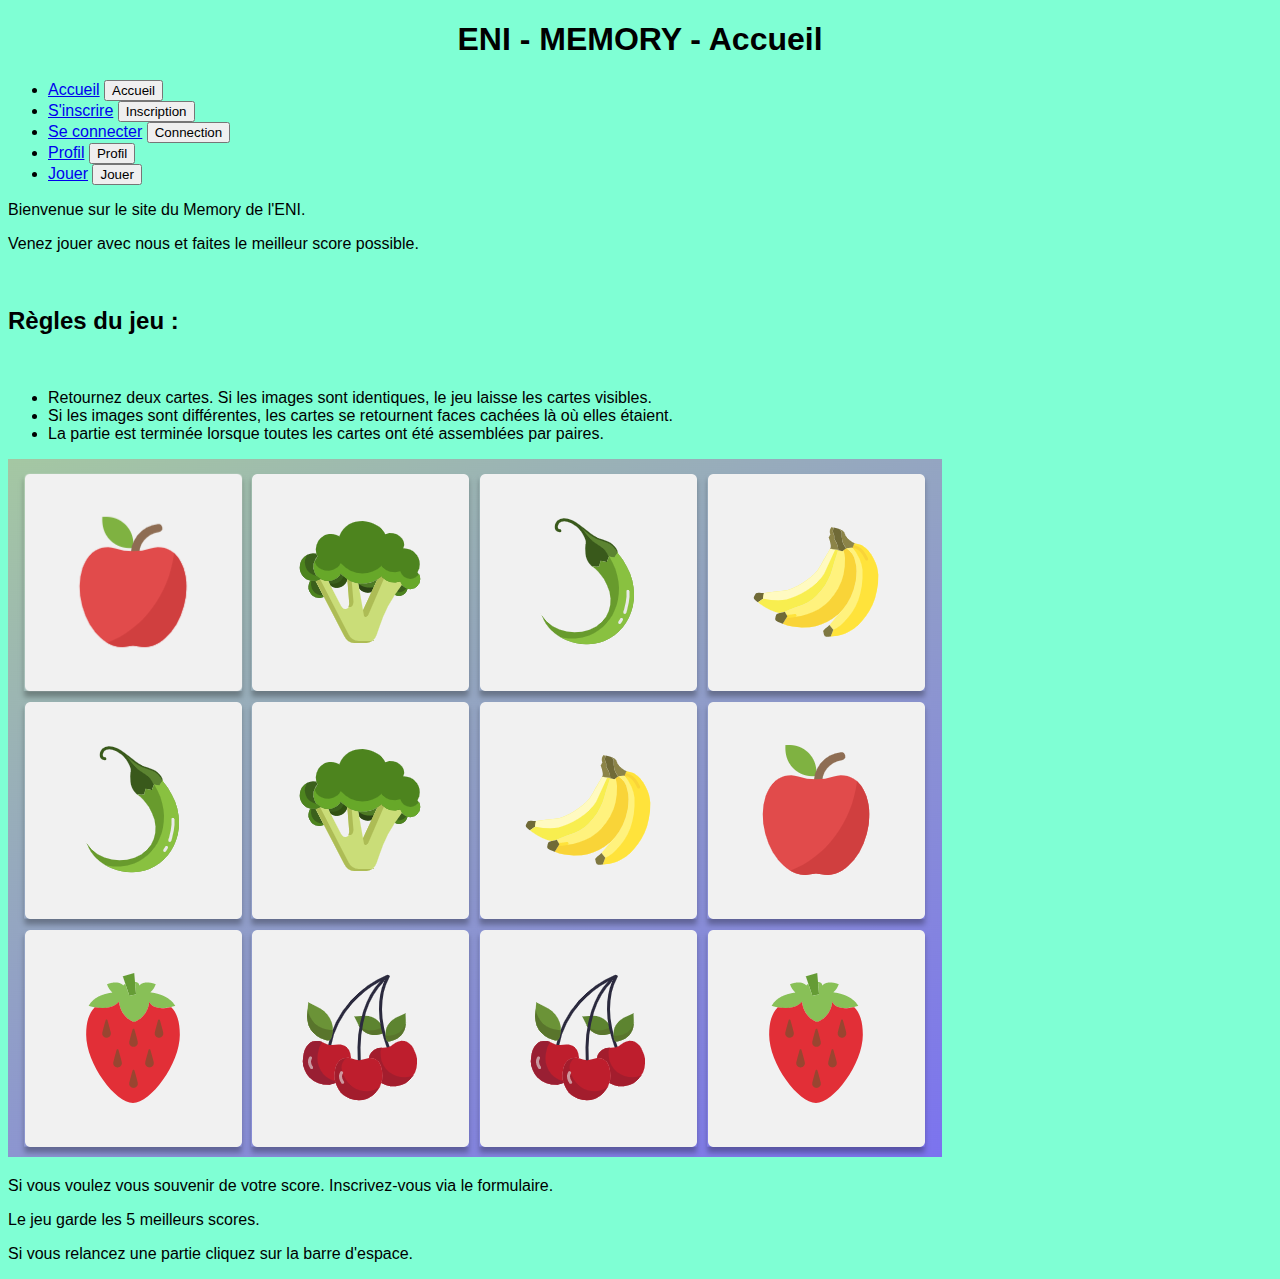
==== formulaire.html @ 679690c1 "Fin première journée" ====
<!DOCTYPE html>
<html lang="en">
<head>
    <meta charset="UTF-8">
    <meta name="viewport" content="width=device-width, initial-scale=1.0">
    <title>Projet-Memory</title>
    <link rel="stylesheet" href="formulaire.css">
</head>
<body>
    <h1>ENI - MEMORY - Accueil </h1>

    <main>
        <nav>
            <ul>
                <li><a href="formulaire.html"><span>Accueil</span></a>
                    <input class="styled" type="button" value="Accueil"/>
                </li>
                <li><a href="inscription.html"><span>S'inscrire</span></a>
                    <input class="styled" type="button" value="Inscription"/>
                </li>
                <li><a href="connection.html"><span>Se connecter</span></a>
                    <input class="styled" type="button" value="Connection"/>
                </li>
                <li><a href="profil.html"><span>Profil</span></a>
                    <input class="styled" type="button" value="Profil"/>
                </li>
                <li><a href="jouer.html"><span>Jouer</span></a>
                    <input class="styled" type="button" value="Jouer"/>
                </li>
                
            </ul>
        </nav>
        <article>
            <p>Bienvenue sur le site du Memory de l'ENI.</p>
            <p>Venez jouer avec nous et faites le meilleur score possible.</p>
            <br>
            <h2>Règles du jeu :</h2>
            <br>
            <ul>
                <li>Retournez deux cartes. Si les images sont identiques, le jeu laisse les cartes visibles.</li>
                <li>Si les images sont différentes, les cartes se retournent faces cachées là où elles étaient.</li>
                <li>La partie est terminée lorsque toutes les cartes ont été assemblées par paires.</li>
            </ul>
            <img src="ressources1/memory-legume/memory_detail.png" alt="Fruits et Légumes" title="Exemple de plateau de memory">
            <p>Si vous voulez vous souvenir de votre score. Inscrivez-vous via le formulaire.</p>
            <p>Le jeu garde les 5 meilleurs scores.</p>
            <p>Si vous relancez une partie cliquez sur la barre d'espace.</p>

        </article>
    </main>

</body>
</html>
---- formulaire.css ----
body{
    background-color: aquamarine;
    font-family: Verdana, Geneva, Tahoma, sans-serif ;
}

h1 {
    text-align: center;
}

.button {

}
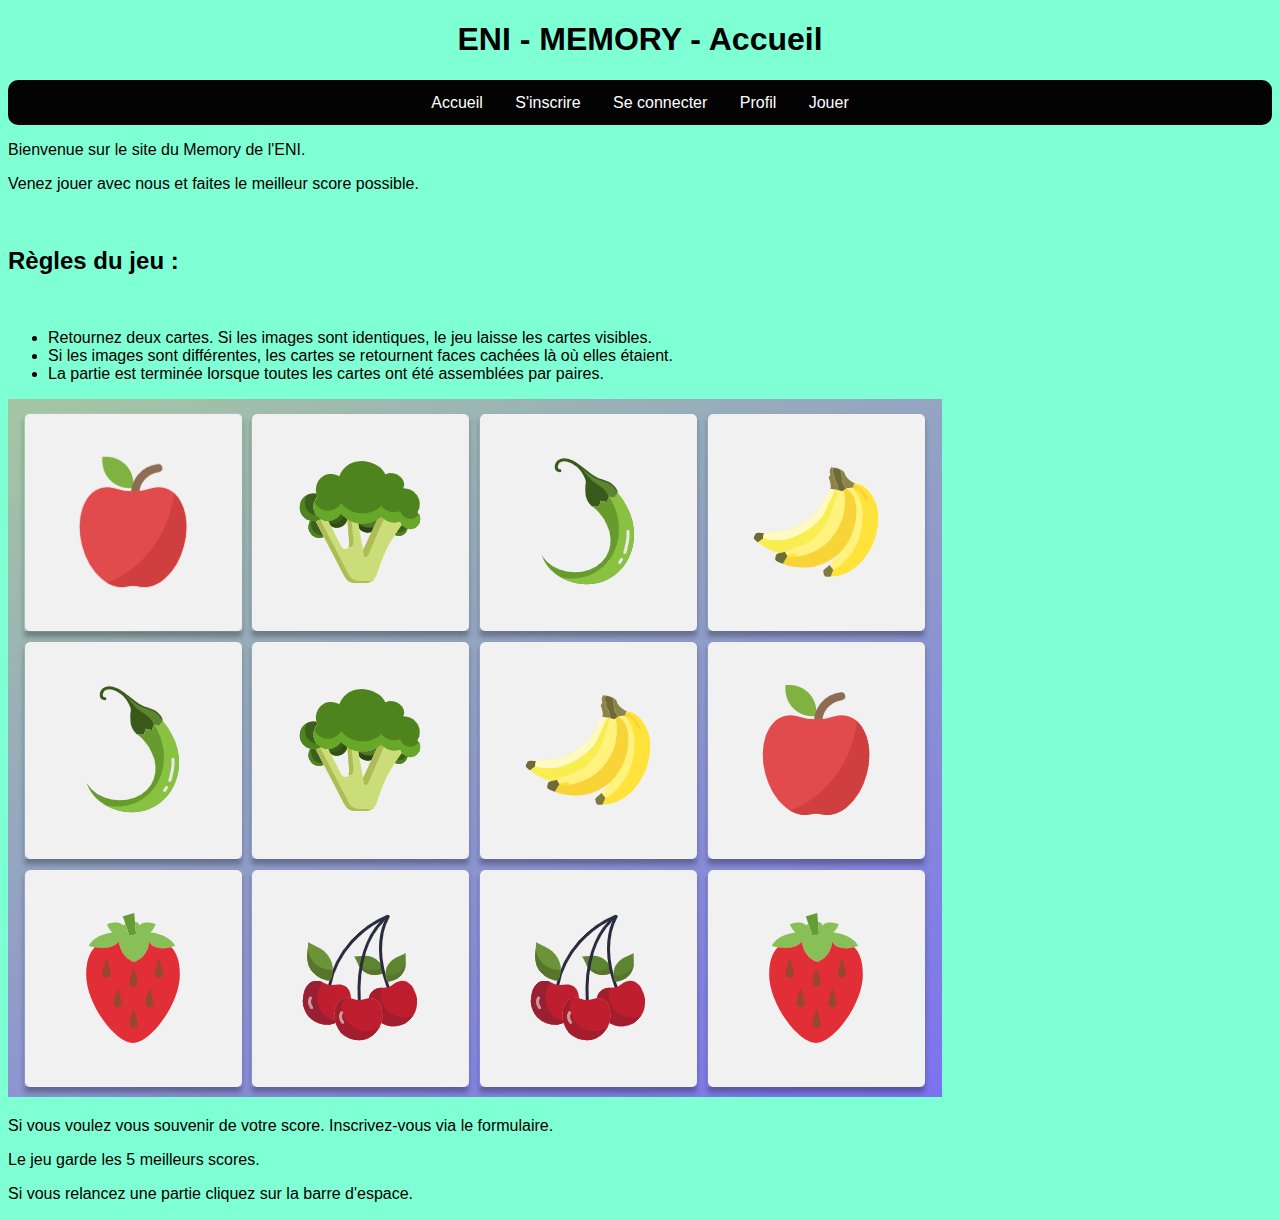
==== commit 277bbb98: "Menu bouton" ====
--- a/formulaire.html
+++ b/formulaire.html
@@ -10,26 +10,17 @@
     <h1>ENI - MEMORY - Accueil </h1>
 
     <main>
-        <nav>
+        <nav id='menu'>
+            <input type='checkbox' id='responsive-menu' onclick='updatemenu()'><label></label>
             <ul>
-                <li><a href="formulaire.html"><span>Accueil</span></a>
-                    <input class="styled" type="button" value="Accueil"/>
-                </li>
-                <li><a href="inscription.html"><span>S'inscrire</span></a>
-                    <input class="styled" type="button" value="Inscription"/>
-                </li>
-                <li><a href="connection.html"><span>Se connecter</span></a>
-                    <input class="styled" type="button" value="Connection"/>
-                </li>
-                <li><a href="profil.html"><span>Profil</span></a>
-                    <input class="styled" type="button" value="Profil"/>
-                </li>
-                <li><a href="jouer.html"><span>Jouer</span></a>
-                    <input class="styled" type="button" value="Jouer"/>
-                </li>
-                
+              <li><a href="formulaire.html">Accueil</a></li>
+              <li><a href="inscription.html">S'inscrire</a></li>
+              <li><a href="connection.html">Se connecter</a></li>
+              <li><a href="profil.html">Profil</a></li>
+              <li><a href="jouer.html">Jouer</a></li>
             </ul>
-        </nav>
+          </nav>
+          
         <article>
             <p>Bienvenue sur le site du Memory de l'ENI.</p>
             <p>Venez jouer avec nous et faites le meilleur score possible.</p>
--- a/formulaire.css
+++ b/formulaire.css
@@ -7,6 +7,69 @@
     text-align: center;
 }
 
-.button {
+#menu {
+	background: #030303;
+	height: 45px;
+	border-radius: 10px;
+}
+#menu ul, #menu li {
+	margin: 0 auto;
+	padding: 0;
+	list-style: none
+}
+#menu ul {
+	width: 100%;
+	text-align: center;
+}
+#menu li {
+	display: inline-block;
+	position: relative;
+}
+#menu a {
+	display: block;
+	line-height: 45px;
+	padding: 0 14px;
+	text-decoration: none;
+	color: #FFFFFF;
+	font-size: 16px;
+}
 
+#menu li a:hover {
+	color: #000000;
+	background: #F2F2F2;
 }
+#menu input {
+	display: none;
+	margin: 0;
+	padding: 0;
+	height: 45px;
+	width: 100%;
+	opacity: 0;
+	cursor: pointer
+}
+#menu label {
+	display: none;
+	line-height: 45px;
+	text-align: center;
+	position: absolute;
+	left: 35px
+}
+#menu label:before {
+	font-size: 1.6em;
+	color: #FFFFFF;
+	content: "\2261"; 
+	margin-left: 20px;
+}
+
+@media screen and (max-width: 800px){
+	#menu {position:relative}
+	#menu ul {background:#444444;position:absolute;top:100%;right:0;left:0;z-index:3;height:auto;display:none;text-align:left;}
+	#menu ul.sub-menus {width:100%;position:static;}
+	#menu ul.sub-menus a {padding-left:30px;}
+	#menu li {display:block;float:none;width:auto;}
+	#menu input, #menu label {position:absolute;top:0;left:0;display:block}
+	#menu input {z-index:4}
+	#menu input:checked + label {color:#FFFFFF}
+	#menu input:checked + label:before {content:"\00d7"}
+	#menu input:checked ~ ul {display:block}
+}
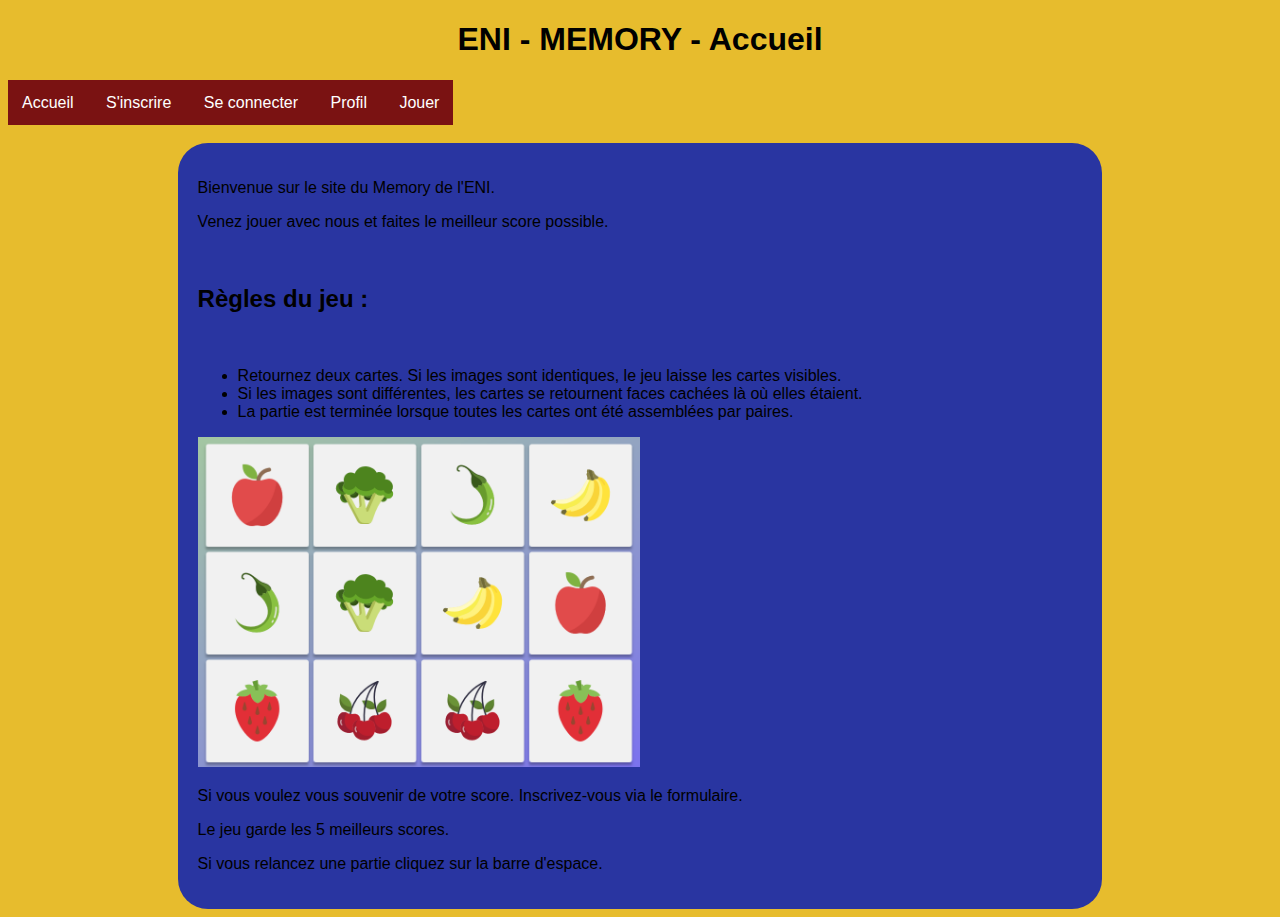
==== commit a17aaf83: "Fin 2ème journée" ====
--- a/formulaire.html
+++ b/formulaire.html
@@ -1,44 +1,62 @@
 <!DOCTYPE html>
 <html lang="en">
-<head>
-    <meta charset="UTF-8">
-    <meta name="viewport" content="width=device-width, initial-scale=1.0">
-    <title>Projet-Memory</title>
-    <link rel="stylesheet" href="formulaire.css">
-</head>
-<body>
-    <h1>ENI - MEMORY - Accueil </h1>
+  <head>
+    <meta charset="UTF-8" />
+    <meta name="viewport" content="width=device-width, initial-scale=1.0" />
+    <title>Accueil - Memory ENI</title>
+    <link rel="stylesheet" href="formulaire.css" />
+  </head>
+  <body>
+    
+    <header>
+      <h1>ENI - MEMORY - Accueil</h1>
+      <nav id="menu">
+        <input id="responsive-menu" onclick="updatemenu()" /><label></label>
+        <ul>
+          <li><a href="formulaire.html">Accueil</a></li>
+          <li><a href="inscription.html">S'inscrire</a></li>
+          <li><a href="connection.html">Se connecter</a></li>
+          <li><a href="profil.html">Profil</a></li>
+          <li><a href="jouer.html">Jouer</a></li>
+        </ul>
+      </nav>
+    </header>
+
+    <br>
 
     <main>
-        <nav id='menu'>
-            <input type='checkbox' id='responsive-menu' onclick='updatemenu()'><label></label>
-            <ul>
-              <li><a href="formulaire.html">Accueil</a></li>
-              <li><a href="inscription.html">S'inscrire</a></li>
-              <li><a href="connection.html">Se connecter</a></li>
-              <li><a href="profil.html">Profil</a></li>
-              <li><a href="jouer.html">Jouer</a></li>
-            </ul>
-          </nav>
-          
-        <article>
-            <p>Bienvenue sur le site du Memory de l'ENI.</p>
-            <p>Venez jouer avec nous et faites le meilleur score possible.</p>
-            <br>
-            <h2>Règles du jeu :</h2>
-            <br>
-            <ul>
-                <li>Retournez deux cartes. Si les images sont identiques, le jeu laisse les cartes visibles.</li>
-                <li>Si les images sont différentes, les cartes se retournent faces cachées là où elles étaient.</li>
-                <li>La partie est terminée lorsque toutes les cartes ont été assemblées par paires.</li>
-            </ul>
-            <img src="ressources1/memory-legume/memory_detail.png" alt="Fruits et Légumes" title="Exemple de plateau de memory">
-            <p>Si vous voulez vous souvenir de votre score. Inscrivez-vous via le formulaire.</p>
-            <p>Le jeu garde les 5 meilleurs scores.</p>
-            <p>Si vous relancez une partie cliquez sur la barre d'espace.</p>
-
-        </article>
+      <section id="cadrePrincipal">
+        <p>Bienvenue sur le site du Memory de l'ENI.</p>
+        <p>Venez jouer avec nous et faites le meilleur score possible.</p>
+        <br />
+        <h2>Règles du jeu :</h2>
+        <br />
+        <ul>
+          <li>
+            Retournez deux cartes. Si les images sont identiques, le jeu laisse
+            les cartes visibles.
+          </li>
+          <li>
+            Si les images sont différentes, les cartes se retournent faces
+            cachées là où elles étaient.
+          </li>
+          <li>
+            La partie est terminée lorsque toutes les cartes ont été assemblées
+            par paires.
+          </li>
+        </ul>
+        <img
+          src="ressources1/memory-legume/memory_detail.png"
+          alt="Fruits et Légumes"
+          title="Exemple de plateau de memory"
+        />
+        <p>
+          Si vous voulez vous souvenir de votre score. Inscrivez-vous via le
+          formulaire.
+        </p>
+        <p>Le jeu garde les 5 meilleurs scores.</p>
+        <p>Si vous relancez une partie cliquez sur la barre d'espace.</p>
+      </section>
     </main>
-
-</body>
+  </body>
 </html>
--- a/formulaire.css
+++ b/formulaire.css
@@ -1,5 +1,5 @@
 body{
-    background-color: aquamarine;
+    background-color: rgb(231, 188, 45);
     font-family: Verdana, Geneva, Tahoma, sans-serif ;
 }
 
@@ -8,10 +8,10 @@
 }
 
 #menu {
-	background: #030303;
+	background: #7a1212;
 	height: 45px;
-	border-radius: 10px;
 }
+
 #menu ul, #menu li {
 	margin: 0 auto;
 	padding: 0;
@@ -63,9 +63,7 @@
 
 @media screen and (max-width: 800px){
 	#menu {position:relative}
-	#menu ul {background:#444444;position:absolute;top:100%;right:0;left:0;z-index:3;height:auto;display:none;text-align:left;}
-	#menu ul.sub-menus {width:100%;position:static;}
-	#menu ul.sub-menus a {padding-left:30px;}
+	#menu ul {background:#7a1212;position:absolute;top:100%;right:0;left:0;z-index:3;height:auto;display:none;text-align:left;}
 	#menu li {display:block;float:none;width:auto;}
 	#menu input, #menu label {position:absolute;top:0;left:0;display:block}
 	#menu input {z-index:4}
@@ -73,3 +71,31 @@
 	#menu input:checked + label:before {content:"\00d7"}
 	#menu input:checked ~ ul {display:block}
 }
+
+#cadrePrincipal {
+    border-style: none;
+    background-color: #2935a1;
+	display: left ;
+	flex-direction: column;
+	justify-content: center ;
+	align-items: center;
+	width: 70%;
+	margin: 0 auto;
+	border-radius: 30px;
+	padding: 20px;
+}
+
+#menu{
+	border-style: none;
+	position: left ;
+	justify-content: space-evenly;
+	display: inline-block;
+	flex-direction: column;
+	align-items: center;
+	text-align: left;
+}
+
+img{
+	width: 50%;
+}
+
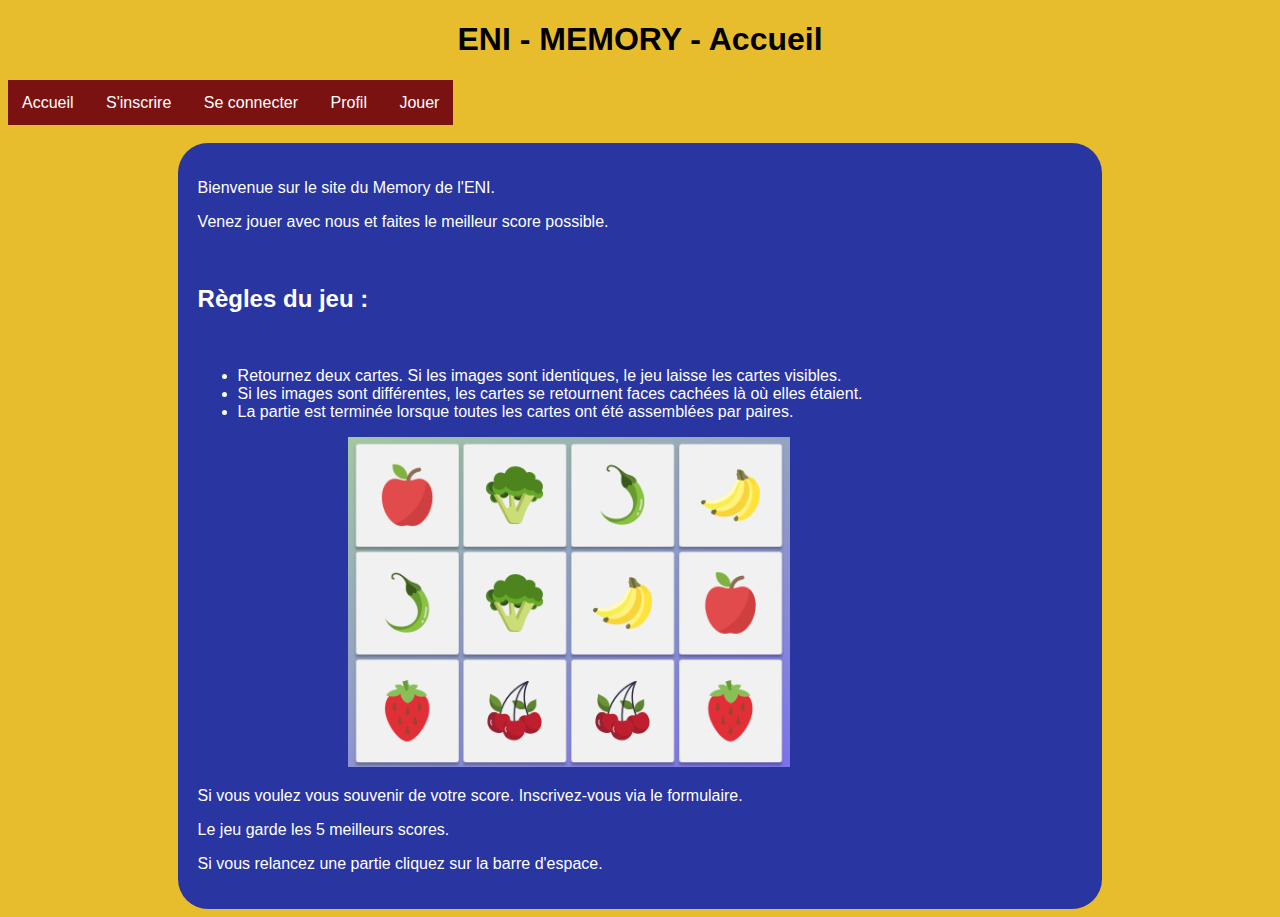
==== commit 003ee99d: "Fin quatrième journée" ====
--- a/formulaire.html
+++ b/formulaire.html
@@ -46,7 +46,7 @@
           </li>
         </ul>
         <img
-          src="ressources1/memory-legume/memory_detail.png"
+          src="ressources1/memory-legume/memory_detail.png" id="image_accueil"
           alt="Fruits et Légumes"
           title="Exemple de plateau de memory"
         />
@@ -60,3 +60,4 @@
     </main>
   </body>
 </html>
+
--- a/formulaire.css
+++ b/formulaire.css
@@ -10,6 +10,13 @@
 #menu {
 	background: #7a1212;
 	height: 45px;
+	border-style: none;
+	position: left ;
+	justify-content: space-evenly;
+	display: inline-block;
+	flex-direction: column;
+	align-items: center;
+	text-align: left;
 }
 
 #menu ul, #menu li {
@@ -72,6 +79,11 @@
 	#menu input:checked ~ ul {display:block}
 }
 
+#image_accueil{
+	width: 50%;
+	padding-left: 150px;
+}
+
 #cadrePrincipal {
     border-style: none;
     background-color: #2935a1;
@@ -82,20 +94,9 @@
 	width: 70%;
 	margin: 0 auto;
 	border-radius: 30px;
-	padding: 20px;
+	padding: 20px;	
 }
 
-#menu{
-	border-style: none;
-	position: left ;
-	justify-content: space-evenly;
-	display: inline-block;
-	flex-direction: column;
-	align-items: center;
-	text-align: left;
+section{
+	color: white;
 }
-
-img{
-	width: 50%;
-}
-
